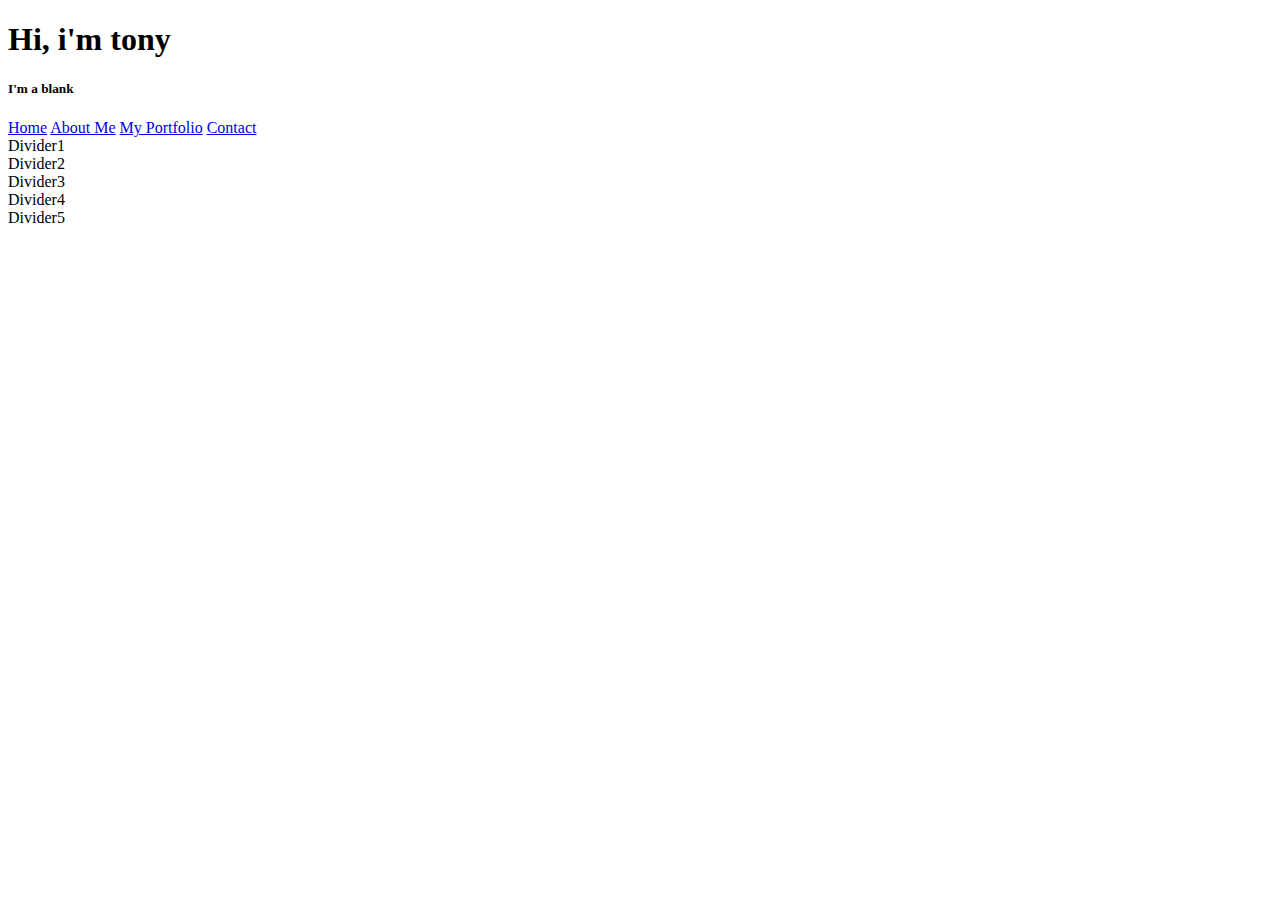
==== index.html @ ded9f0ac "set up some stuff" ====
﻿<!DOCTYPE html>
<html lang="en">
<head>
    
    <title>My Home Page</title>
    <link rel="stylesheet" href="style.css">
</head>
<body onload="draw()">
    <div class="hero-image"></div>
    <div class="hero-text">
        <h1>Hi, i'm tony</h1>
        <h5>I'm a blank</h5>
    </div>
    <div id="navbar">
        <a href="index.html">Home</a>
        <a href="aboutme.html">About Me</a>
        <a href="myportfolio.html">My Portfolio</a>
        <a href="contactpage.html">Contact</a>
    </div>
    <div class="stuff" id="first">Divider1</div>
    <div class="stuff" id="second">Divider2</div>
    <div class="stuff" id="third">Divider3</div>
    <div class="stuff" id="fourth">Divider4</div>
    <div class="stuff" id="fifth">Divider5</div>

</body>
</html>
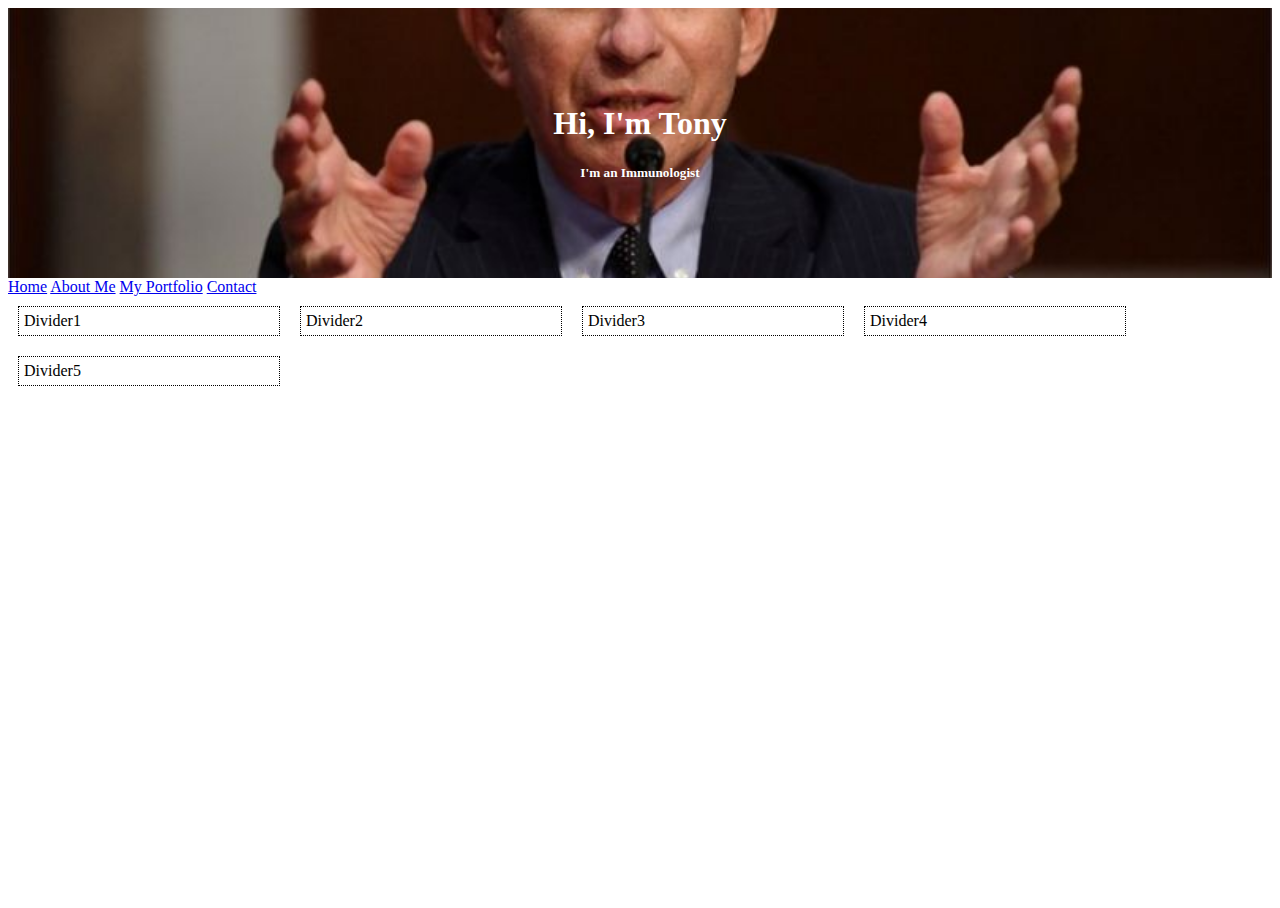
==== commit 8e28fddc: "added css and pic" ====
--- a/index.html
+++ b/index.html
@@ -1,15 +1,16 @@
 ﻿<!DOCTYPE html>
 <html lang="en">
 <head>
-    
+    <meta charset="utf-8">
     <title>My Home Page</title>
     <link rel="stylesheet" href="style.css">
 </head>
 <body onload="draw()">
-    <div class="hero-image"></div>
-    <div class="hero-text">
-        <h1>Hi, i'm tony</h1>
-        <h5>I'm a blank</h5>
+    <div class="hero-image">
+        <div class="hero-text">
+            <h1>Hi, I'm Tony</h1>
+            <h5>I'm an Immunologist</h5>
+        </div>
     </div>
     <div id="navbar">
         <a href="index.html">Home</a>
--- a/style.css
+++ b/style.css
@@ -0,0 +1,36 @@
+﻿/* universal properties */
+body, html {
+    height: 100%;
+}
+.hero-image {
+  background-image: url("fauci.v01.jpg");
+  height: 30%;
+  background-position: center;
+  background-repeat: no-repeat;
+  background-size: cover;
+  position: relative;
+}
+
+/* Center the text over the image. */
+.hero-text {
+  text-align: center;
+  position: absolute;
+  top: 50%;
+  left: 50%;
+  transform: translate(-50%, -50%);
+  color: white;
+}
+
+div.stuff {
+  width: 250px;
+  /* height: fit-content; */
+  word-wrap: break-word;
+  overflow: auto;
+  text-align: left;
+  border-width: 1px;
+  border-style: dotted;
+  border-color: black;
+  float: left;
+  margin: 10px;
+  padding: 5px;
+}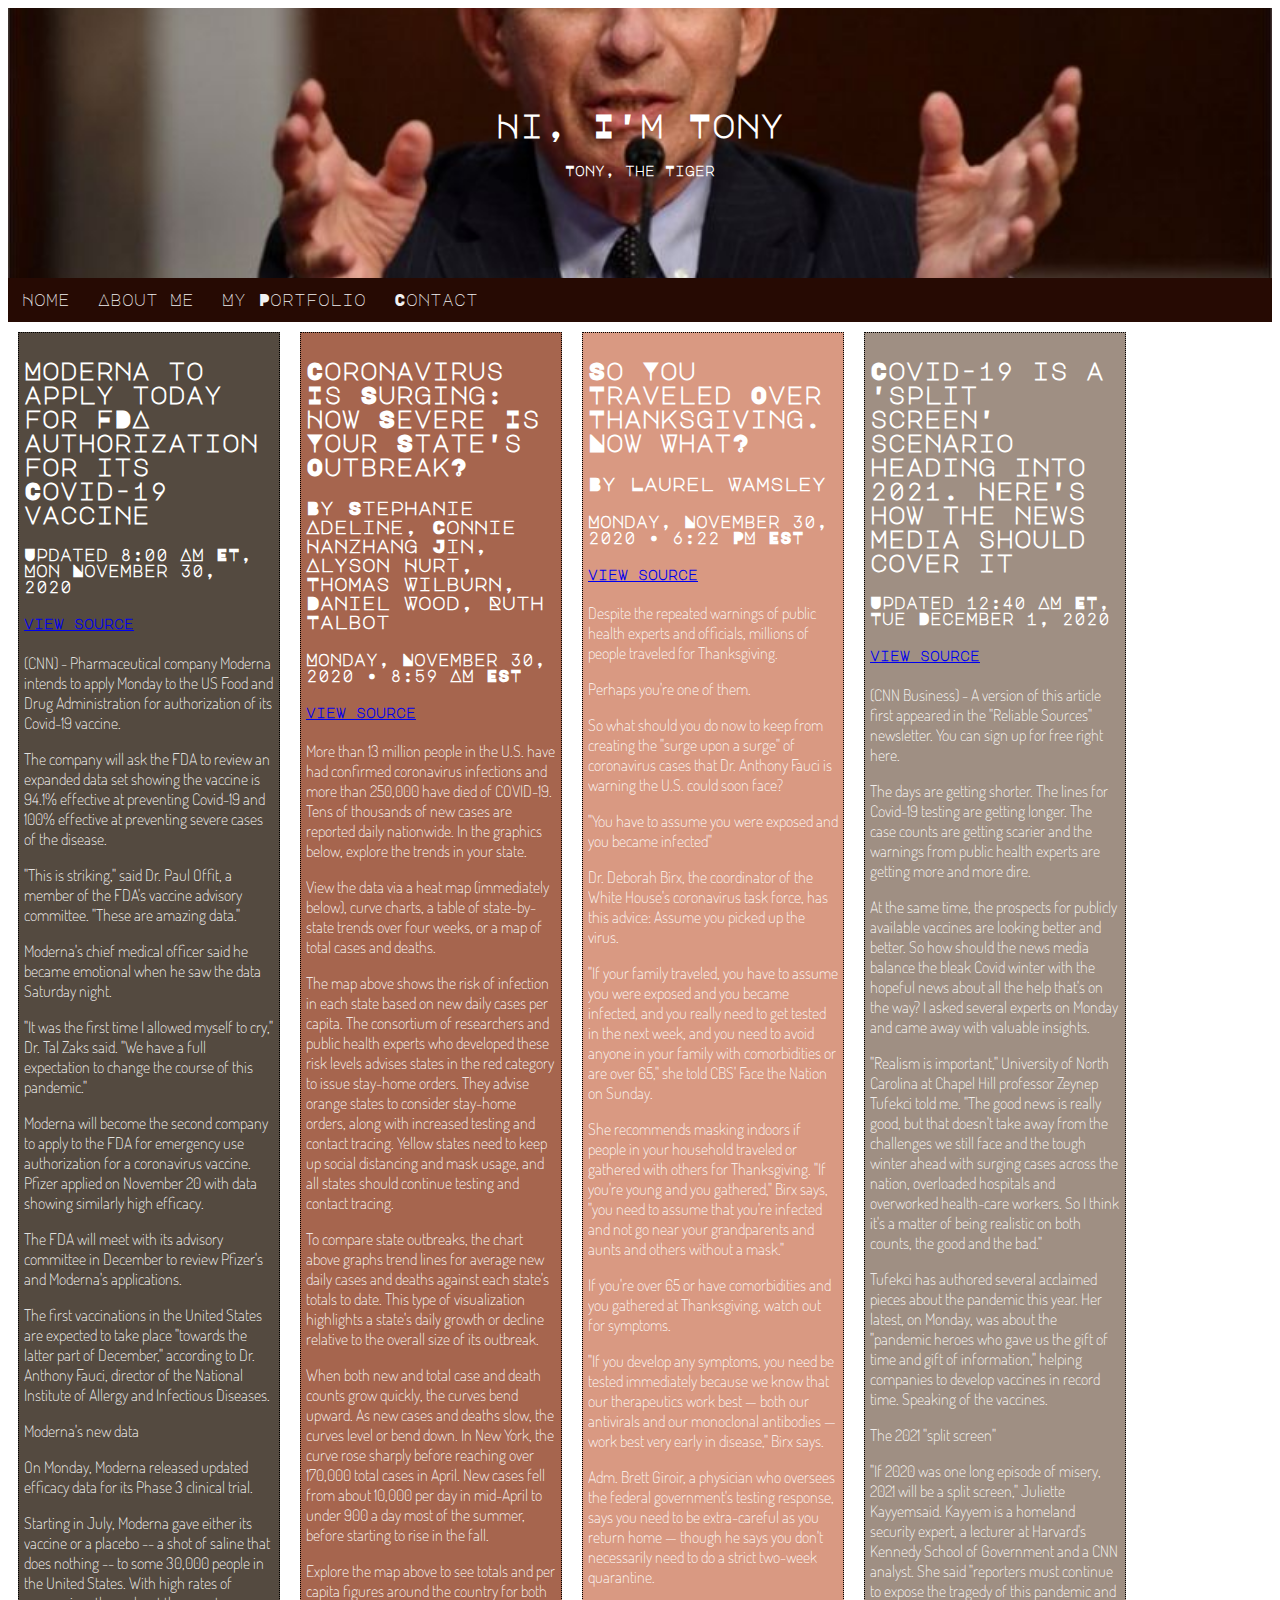
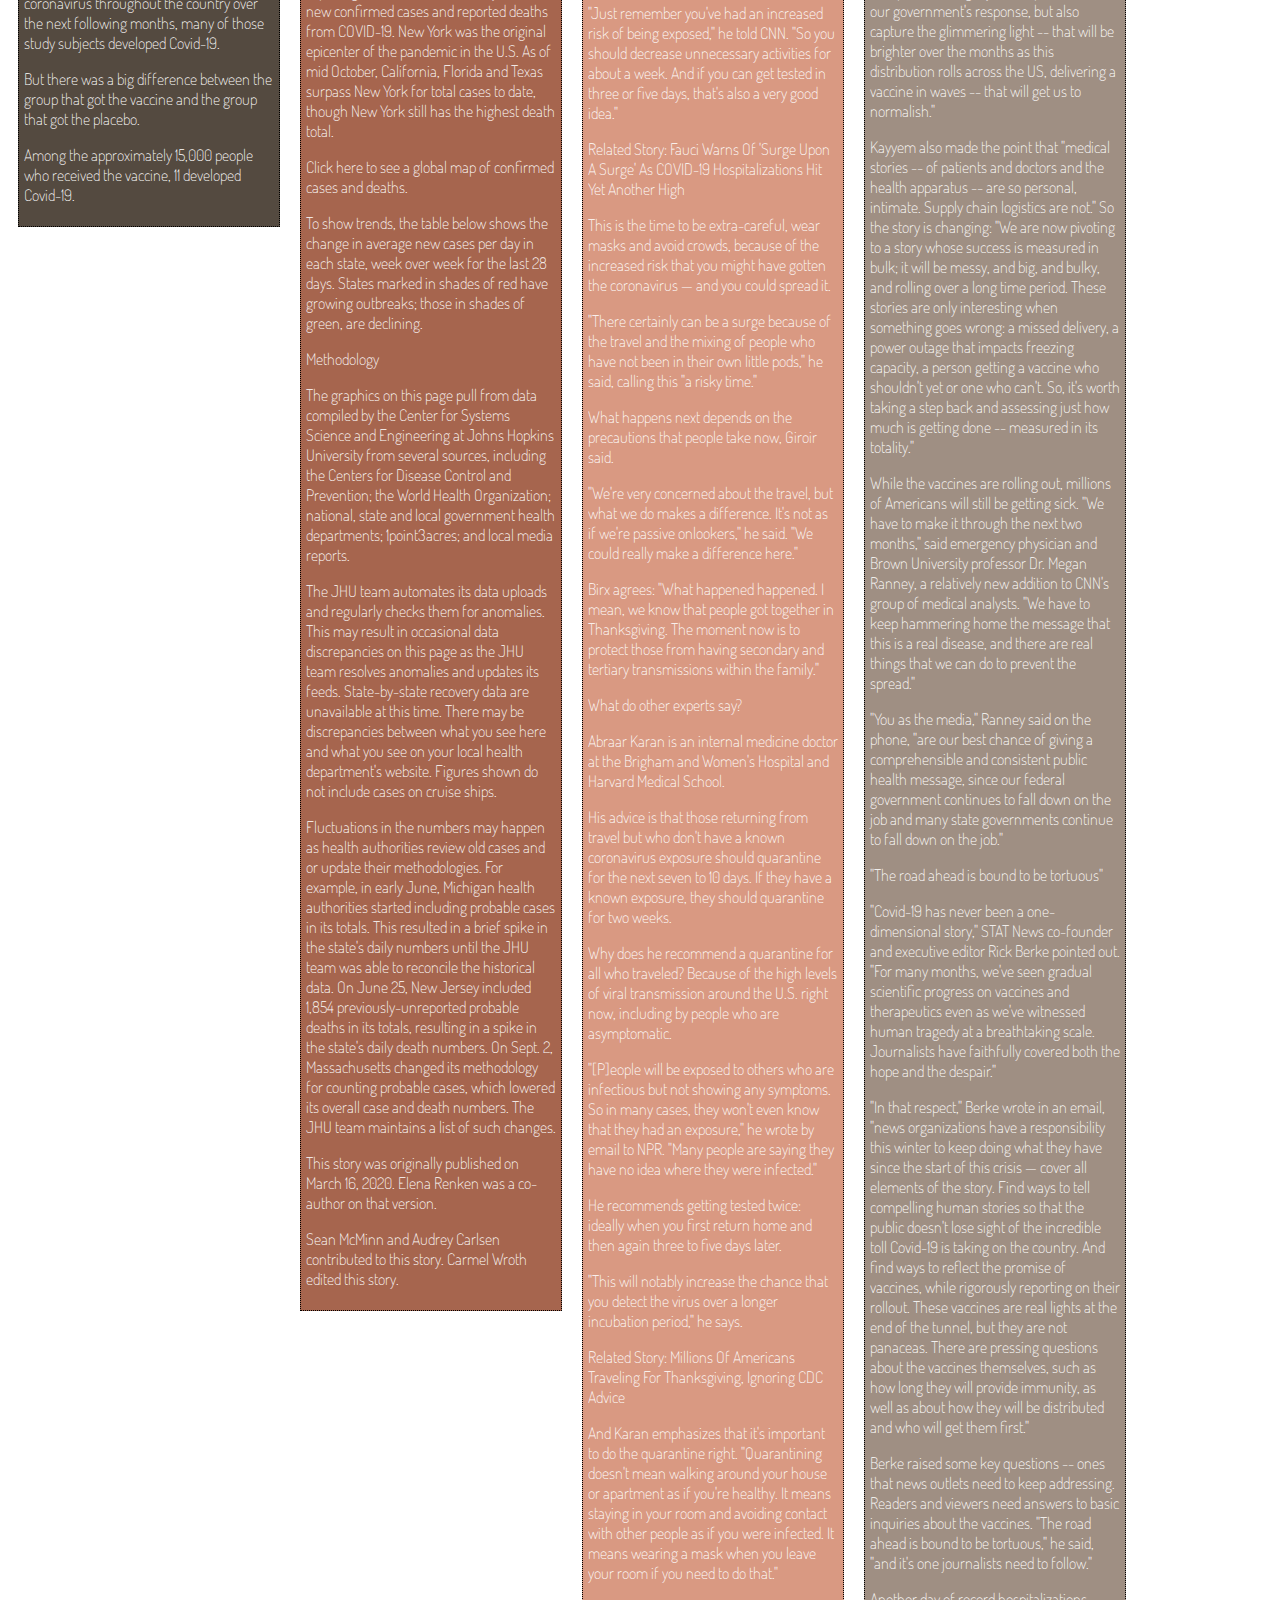
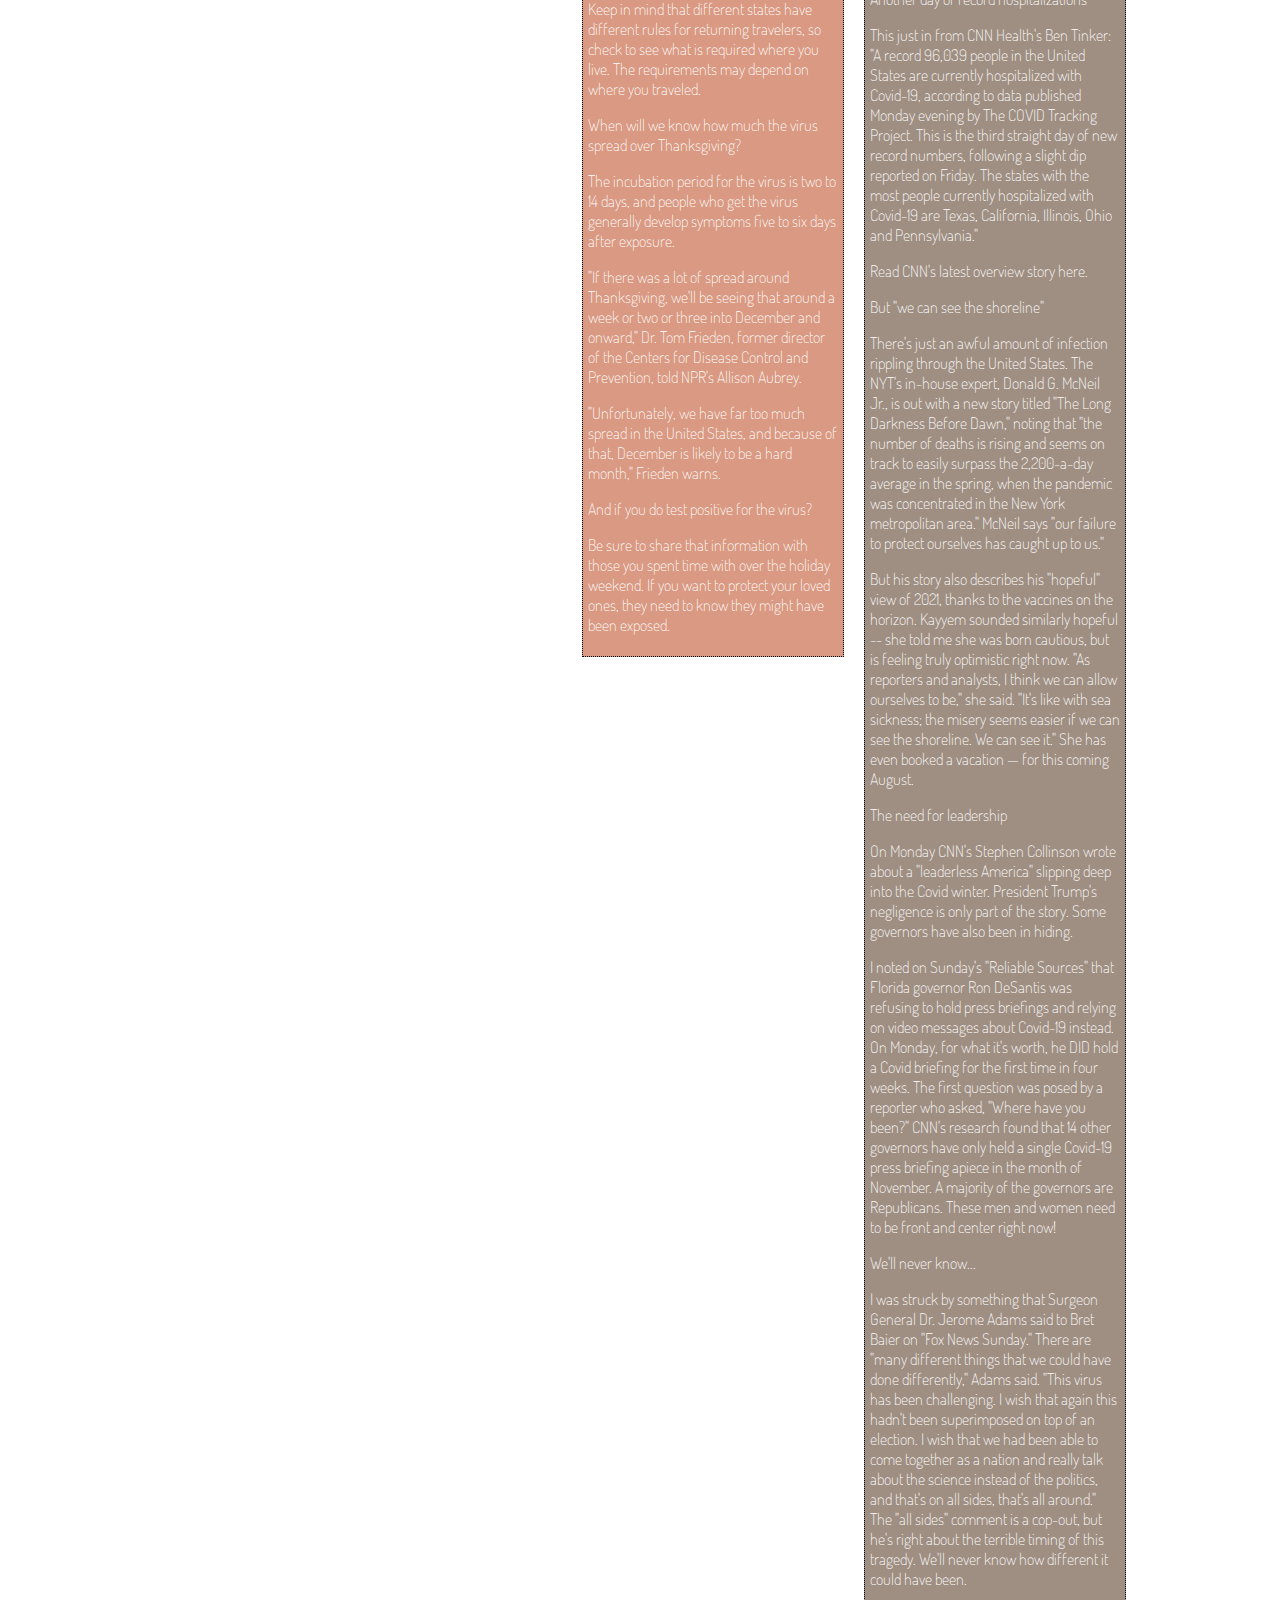
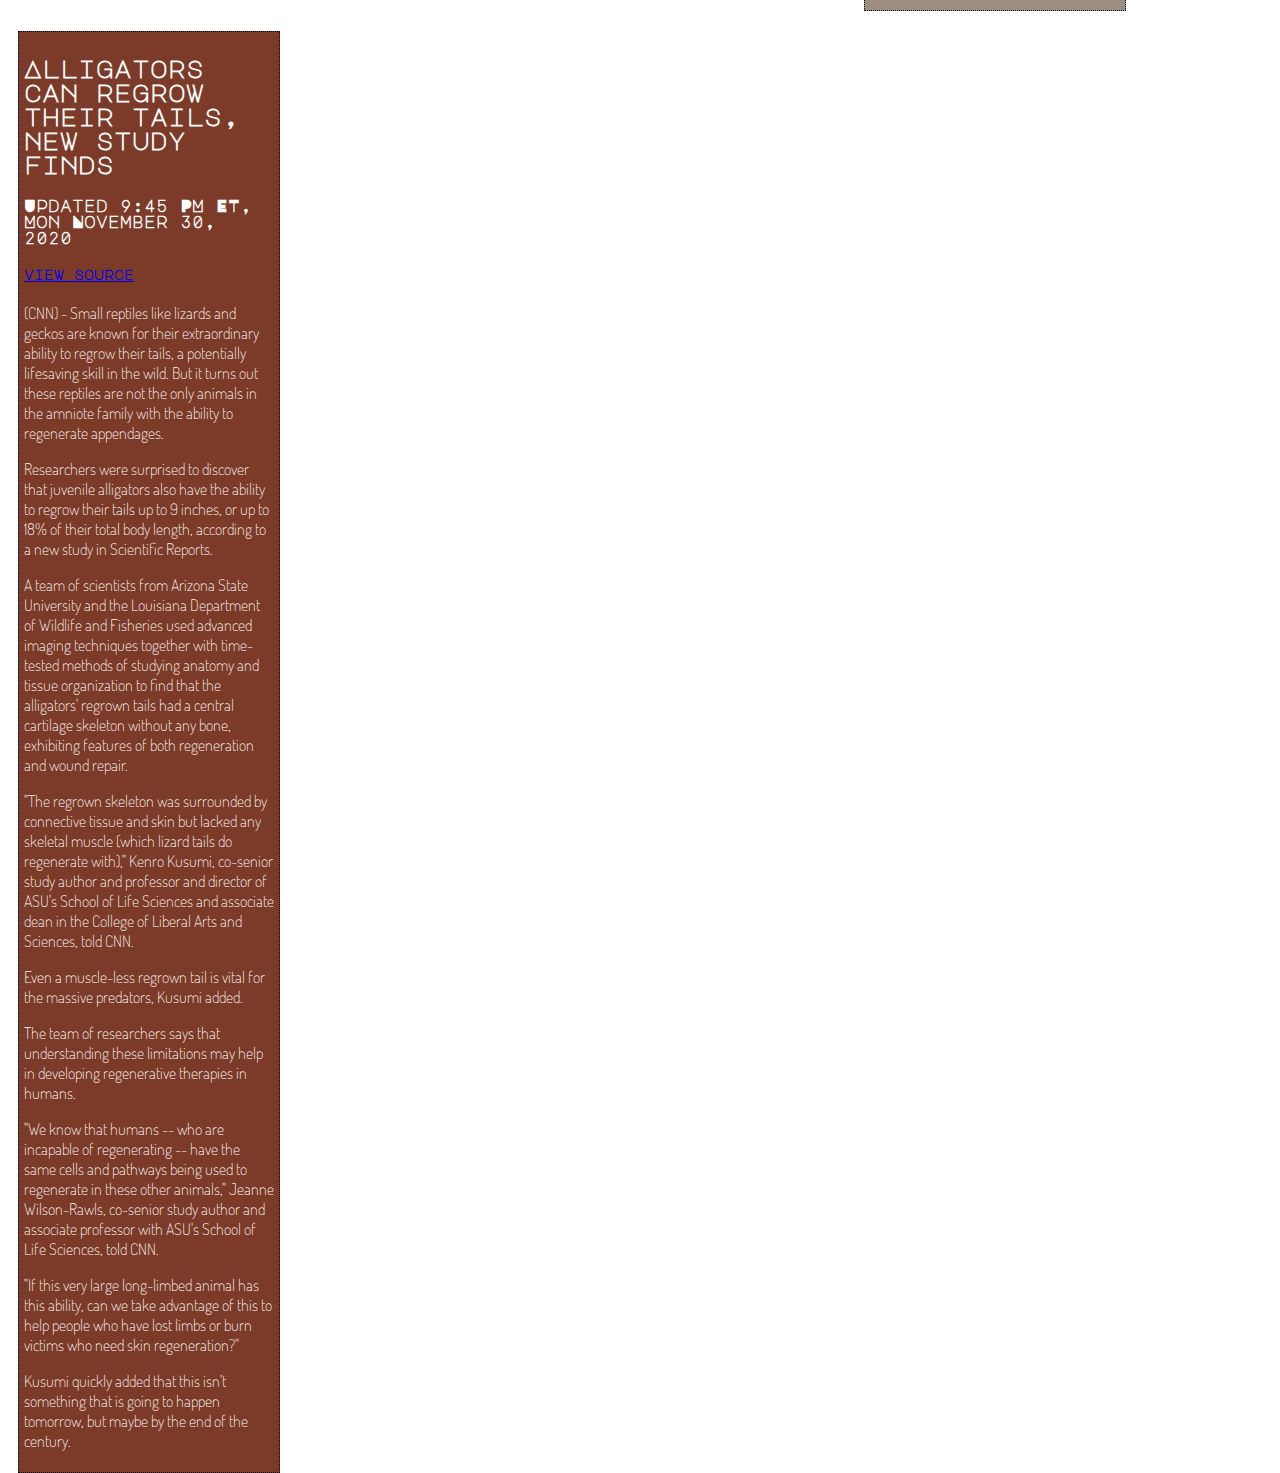
==== commit c5ab6ac9: "finished local site" ====
--- a/index.html
+++ b/index.html
@@ -4,12 +4,14 @@
     <meta charset="utf-8">
     <title>My Home Page</title>
     <link rel="stylesheet" href="style.css">
+    <link rel="preconnect" href="https://fonts.gstatic.com">
+    <link href="https://fonts.googleapis.com/css2?family=Dosis:wght@200;300;400&family=Major+Mono+Display&display=swap" rel="stylesheet">
 </head>
 <body onload="draw()">
     <div class="hero-image">
         <div class="hero-text">
             <h1>Hi, I'm Tony</h1>
-            <h5>I'm an Immunologist</h5>
+            <h5>Tony, the Tiger</h5>
         </div>
     </div>
     <div id="navbar">
@@ -18,11 +20,127 @@
         <a href="myportfolio.html">My Portfolio</a>
         <a href="contactpage.html">Contact</a>
     </div>
-    <div class="stuff" id="first">Divider1</div>
-    <div class="stuff" id="second">Divider2</div>
-    <div class="stuff" id="third">Divider3</div>
-    <div class="stuff" id="fourth">Divider4</div>
-    <div class="stuff" id="fifth">Divider5</div>
-
+    <div class="stuff" id="first">
+        <h2>Moderna to apply today for FDA authorization for its Covid-19 vaccine</h2>
+        <h4>Updated 8:00 AM ET, Mon November 30, 2020</h4>
+        <h5><a href="http://lite.cnn.com/en/article/h_8a9d29406e73343797dbac1d4a23586c" target="_blank">view source</a></h5>
+        <p>(CNN) - Pharmaceutical company Moderna intends to apply Monday to the US Food and Drug Administration for authorization of its Covid-19 vaccine.</p>
+        <p>The company will ask the FDA to review an expanded data set showing the vaccine is 94.1% effective at preventing Covid-19 and 100% effective at preventing severe cases of the disease.</p>
+        <p>"This is striking," said Dr. Paul Offit, a member of the FDA's vaccine advisory committee. "These are amazing data."</p>
+        <p>Moderna's chief medical officer said he became emotional when he saw the data Saturday night.</p>
+        <p>"It was the first time I allowed myself to cry," Dr. Tal Zaks said. "We have a full expectation to change the course of this pandemic."</p>
+        <p>Moderna will become the second company to apply to the FDA for emergency use authorization for a coronavirus vaccine. Pfizer applied on November 20 with data showing similarly high efficacy.</p>
+        <p>The FDA will meet with its advisory committee in December to review Pfizer's and Moderna's applications.</p>
+        <p>The first vaccinations in the United States are expected to take place "towards the latter part of December," according to Dr. Anthony Fauci, director of the National Institute of Allergy and Infectious Diseases.</p>
+        <p>Moderna's new data</p>
+        <p>On Monday, Moderna released updated efficacy data for its Phase 3 clinical trial.</p>
+        <p>Starting in July, Moderna gave either its vaccine or a placebo -- a shot of saline that does nothing -- to some 30,000 people in the United States. With high rates of coronavirus throughout the country over the next following months, many of those study subjects developed Covid-19.</p>
+        <p>But there was a big difference between the group that got the vaccine and the group that got the placebo.</p>
+        <p>Among the approximately 15,000 people who received the vaccine, 11 developed Covid-19.</p>
+    </div>
+    <div class="stuff" id="second">
+        <h2>Coronavirus Is Surging: How Severe Is Your State's Outbreak?</h2>
+        <h3>By Stephanie Adeline, Connie Hanzhang Jin, Alyson Hurt, Thomas Wilburn, Daniel Wood, Ruth Talbot</h3>
+        <h4>Monday, November 30, 2020 • 8:59 AM EST</h4>
+        <h5><a href="https://text.npr.org/816707182" target="_blank">view source</a></h5>
+        <p>More than 13 million people in the U.S. have had confirmed coronavirus infections and more than 250,000 have died of COVID-19. Tens of thousands of new cases are reported daily nationwide. In the graphics below, explore the trends in your state.</p>
+        <p>View the data via a heat map (immediately below), curve charts, a table of state-by-state trends over four weeks, or a map of total cases and deaths.</p>
+        <p>The map above shows the risk of infection in each state based on new daily cases per capita. The consortium of researchers and public health experts who developed these risk levels advises states in the red category to issue stay-home orders. They advise orange states to consider stay-home orders, along with increased testing and contact tracing. Yellow states need to keep up social distancing and mask usage, and all states should continue testing and contact tracing.</p>
+        <p>To compare state outbreaks, the chart above graphs trend lines for average new daily cases and deaths against each state's totals to date. This type of visualization highlights a state's daily growth or decline relative to the overall size of its outbreak.</p>
+        <p>When both new and total case and death counts grow quickly, the curves bend upward. As new cases and deaths slow, the curves level or bend down. In New York, the curve rose sharply before reaching over 170,000 total cases in April. New cases fell from about 10,000 per day in mid-April to under 900 a day most of the summer, before starting to rise in the fall.</p>
+        <p>Explore the map above to see totals and per capita figures around the country for both new confirmed cases and reported deaths from COVID-19. New York was the original epicenter of the pandemic in the U.S. As of mid October, California, Florida and Texas surpass New York for total cases to date, though New York still has the highest death total.</p>
+        <p>Click here to see a global map of confirmed cases and deaths.</p>
+        <p>To show trends, the table below shows the change in average new cases per day in each state, week over week for the last 28 days. States marked in shades of red have growing outbreaks; those in shades of green, are declining.</p>
+        <p>Methodology</p>
+        <p>The graphics on this page pull from data compiled by the Center for Systems Science and Engineering at Johns Hopkins University from several sources, including the Centers for Disease Control and Prevention; the World Health Organization; national, state and local government health departments; 1point3acres; and local media reports.</p>
+        <p>The JHU team automates its data uploads and regularly checks them for anomalies. This may result in occasional data discrepancies on this page as the JHU team resolves anomalies and updates its feeds. State-by-state recovery data are unavailable at this time. There may be discrepancies between what you see here and what you see on your local health department's website. Figures shown do not include cases on cruise ships.</p>
+        <p>Fluctuations in the numbers may happen as health authorities review old cases and or update their methodologies. For example, in early June, Michigan health authorities started including probable cases in its totals. This resulted in a brief spike in the state's daily numbers until the JHU team was able to reconcile the historical data. On June 25, New Jersey included 1,854 previously-unreported probable deaths in its totals, resulting in a spike in the state's daily death numbers. On Sept. 2, Massachusetts changed its methodology for counting probable cases, which lowered its overall case and death numbers. The JHU team maintains a list of such changes.</p>
+        <p>This story was originally published on March 16, 2020. Elena Renken was a co-author on that version.</p>
+        <p>Sean McMinn and Audrey Carlsen contributed to this story. Carmel Wroth edited this story.</p>
+    </div>
+    <div class="stuff" id="third">
+        <h2>So You Traveled Over Thanksgiving. Now What?</h2>
+        <h3>By Laurel Wamsley</h3>
+        <h4>Monday, November 30, 2020 • 6:22 PM EST</h4>
+        <h5><a href="https://text.npr.org/940190370" target="_blank">view source</a></h5>
+        <p>Despite the repeated warnings of public health experts and officials, millions of people traveled for Thanksgiving.</p>
+        <p>Perhaps you're one of them.</p>
+        <p>So what should you do now to keep from creating the "surge upon a surge" of coronavirus cases that Dr. Anthony Fauci is warning the U.S. could soon face?</p>
+        <p>"You have to assume you were exposed and you became infected"</p>
+        <p>Dr. Deborah Birx, the coordinator of the White House's coronavirus task force, has this advice: Assume you picked up the virus.</p>
+        <p>"If your family traveled, you have to assume you were exposed and you became infected, and you really need to get tested in the next week, and you need to avoid anyone in your family with comorbidities or are over 65," she told CBS' Face the Nation on Sunday.</p>
+        <p>She recommends masking indoors if people in your household traveled or gathered with others for Thanksgiving. "If you're young and you gathered," Birx says, "you need to assume that you're infected and not go near your grandparents and aunts and others without a mask."</p>
+        <p>If you're over 65 or have comorbidities and you gathered at Thanksgiving, watch out for symptoms.</p>
+        <p>"If you develop any symptoms, you need be tested immediately because we know that our therapeutics work best — both our antivirals and our monoclonal antibodies — work best very early in disease," Birx says.</p>
+        <p>Adm. Brett Giroir, a physician who oversees the federal government's testing response, says you need to be extra-careful as you return home — though he says you don't necessarily need to do a strict two-week quarantine.</p>
+        <p>"Just remember you've had an increased risk of being exposed," he told CNN. "So you should decrease unnecessary activities for about a week. And if you can get tested in three or five days, that's also a very good idea."</p>
+        <p>Related Story: Fauci Warns Of 'Surge Upon A Surge' As COVID-19 Hospitalizations Hit Yet Another High</p>
+        <p>This is the time to be extra-careful, wear masks and avoid crowds, because of the increased risk that you might have gotten the coronavirus — and you could spread it.</p>
+        <p>"There certainly can be a surge because of the travel and the mixing of people who have not been in their own little pods," he said, calling this "a risky time."</p>
+        <p>What happens next depends on the precautions that people take now, Giroir said.</p>
+        <p>"We're very concerned about the travel, but what we do makes a difference. It's not as if we're passive onlookers," he said. "We could really make a difference here."</p>
+        <p>Birx agrees: "What happened happened. I mean, we know that people got together in Thanksgiving. The moment now is to protect those from having secondary and tertiary transmissions within the family."</p>
+        <p>What do other experts say?</p>
+        <p>Abraar Karan is an internal medicine doctor at the Brigham and Women's Hospital and Harvard Medical School.</p>
+        <p>His advice is that those returning from travel but who don't have a known coronavirus exposure should quarantine for the next seven to 10 days. If they have a known exposure, they should quarantine for two weeks.</p>
+        <p>Why does he recommend a quarantine for all who traveled? Because of the high levels of viral transmission around the U.S. right now, including by people who are asymptomatic.</p>
+        <p>"[P]eople will be exposed to others who are infectious but not showing any symptoms. So in many cases, they won't even know that they had an exposure," he wrote by email to NPR. "Many people are saying they have no idea where they were infected."</p>
+        <p>He recommends getting tested twice: ideally when you first return home and then again three to five days later.</p>
+        <p>"This will notably increase the chance that you detect the virus over a longer incubation period," he says.</p>
+        <p>Related Story: Millions Of Americans Traveling For Thanksgiving, Ignoring CDC Advice</p>
+        <p>And Karan emphasizes that it's important to do the quarantine right. "Quarantining doesn't mean walking around your house or apartment as if you're healthy. It means staying in your room and avoiding contact with other people as if you were infected. It means wearing a mask when you leave your room if you need to do that."</p>
+        <p>Keep in mind that different states have different rules for returning travelers, so check to see what is required where you live. The requirements may depend on where you traveled.</p>
+        <p>When will we know how much the virus spread over Thanksgiving?</p>
+        <p>The incubation period for the virus is two to 14 days, and people who get the virus generally develop symptoms five to six days after exposure.</p>
+        <p>"If there was a lot of spread around Thanksgiving, we'll be seeing that around a week or two or three into December and onward," Dr. Tom Frieden, former director of the Centers for Disease Control and Prevention, told NPR's Allison Aubrey.</p>
+        <p>"Unfortunately, we have far too much spread in the United States, and because of that, December is likely to be a hard month," Frieden warns.</p>
+        <p>And if you do test positive for the virus?</p>
+        <p>Be sure to share that information with those you spent time with over the holiday weekend. If you want to protect your loved ones, they need to know they might have been exposed.</p>
+    </div>
+    <div class="stuff" id="fourth">
+        <h2>Covid-19 is a 'split screen' scenario heading into 2021. Here's how the news media should cover it</h2>
+        <h4>Updated 12:40 AM ET, Tue December 1, 2020</h4>
+        <h5><a href="http://lite.cnn.com/en/article/h_a15e4ca5091a490ee3ab25d85f31c943" target="_blank">view source</a></h5>
+        <p>(CNN Business) - A version of this article first appeared in the "Reliable Sources" newsletter. You can sign up for free right here.</p>
+        <p>The days are getting shorter. The lines for Covid-19 testing are getting longer. The case counts are getting scarier and the warnings from public health experts are getting more and more dire.</p>
+        <p>At the same time, the prospects for publicly available vaccines are looking better and better. So how should the news media balance the bleak Covid winter with the hopeful news about all the help that's on the way? I asked several experts on Monday and came away with valuable insights.</p>
+        <p>"Realism is important," University of North Carolina at Chapel Hill professor Zeynep Tufekci told me. "The good news is really good, but that doesn't take away from the challenges we still face and the tough winter ahead with surging cases across the nation, overloaded hospitals and overworked health-care workers. So I think it's a matter of being realistic on both counts, the good and the bad."</p>
+        <p>Tufekci has authored several acclaimed pieces about the pandemic this year. Her latest, on Monday, was about the "pandemic heroes who gave us the gift of time and gift of information," helping companies to develop vaccines in record time. Speaking of the vaccines.</p>
+        <p>The 2021 "split screen"</p>
+        <p>"If 2020 was one long episode of misery, 2021 will be a split screen," Juliette Kayyemsaid. Kayyem is a homeland security expert, a lecturer at Harvard's Kennedy School of Government and a CNN analyst. She said "reporters must continue to expose the tragedy of this pandemic and our government's response, but also capture the glimmering light -- that will be brighter over the months as this distribution rolls across the US, delivering a vaccine in waves -- that will get us to normalish."</p>
+        <p>Kayyem also made the point that "medical stories -- of patients and doctors and the health apparatus -- are so personal, intimate. Supply chain logistics are not." So the story is changing: "We are now pivoting to a story whose success is measured in bulk; it will be messy, and big, and bulky, and rolling over a long time period. These stories are only interesting when something goes wrong: a missed delivery, a power outage that impacts freezing capacity, a person getting a vaccine who shouldn't yet or one who can't. So, it's worth taking a step back and assessing just how much is getting done -- measured in its totality."</p>
+        <p>While the vaccines are rolling out, millions of Americans will still be getting sick. "We have to make it through the next two months," said emergency physician and Brown University professor Dr. Megan Ranney, a relatively new addition to CNN's group of medical analysts. "We have to keep hammering home the message that this is a real disease, and there are real things that we can do to prevent the spread."</p>
+        <p>"You as the media," Ranney said on the phone, "are our best chance of giving a comprehensible and consistent public health message, since our federal government continues to fall down on the job and many state governments continue to fall down on the job."</p>
+        <p>"The road ahead is bound to be tortuous"</p>
+        <p>"Covid-19 has never been a one-dimensional story," STAT News co-founder and executive editor Rick Berke pointed out. "For many months, we've seen gradual scientific progress on vaccines and therapeutics even as we've witnessed human tragedy at a breathtaking scale. Journalists have faithfully covered both the hope and the despair."</p>
+        <p>"In that respect," Berke wrote in an email, "news organizations have a responsibility this winter to keep doing what they have since the start of this crisis — cover all elements of the story. Find ways to tell compelling human stories so that the public doesn't lose sight of the incredible toll Covid-19 is taking on the country. And find ways to reflect the promise of vaccines, while rigorously reporting on their rollout. These vaccines are real lights at the end of the tunnel, but they are not panaceas. There are pressing questions about the vaccines themselves, such as how long they will provide immunity, as well as about how they will be distributed and who will get them first."</p>
+        <p>Berke raised some key questions -- ones that news outlets need to keep addressing. Readers and viewers need answers to basic inquiries about the vaccines. "The road ahead is bound to be tortuous," he said, "and it's one journalists need to follow."</p>
+        <p>Another day of record hospitalizations</p>
+        <p>This just in from CNN Health's Ben Tinker: "A record 96,039 people in the United States are currently hospitalized with Covid-19, according to data published Monday evening by The COVID Tracking Project. This is the third straight day of new record numbers, following a slight dip reported on Friday. The states with the most people currently hospitalized with Covid-19 are Texas, California, Illinois, Ohio and Pennsylvania."</p>
+        <p>Read CNN's latest overview story here.</p>
+        <p>But "we can see the shoreline"</p>
+        <p>There's just an awful amount of infection rippling through the United States. The NYT's in-house expert, Donald G. McNeil Jr., is out with a new story titled "The Long Darkness Before Dawn," noting that "the number of deaths is rising and seems on track to easily surpass the 2,200-a-day average in the spring, when the pandemic was concentrated in the New York metropolitan area." McNeil says "our failure to protect ourselves has caught up to us."</p>
+        <p>But his story also describes his "hopeful" view of 2021, thanks to the vaccines on the horizon. Kayyem sounded similarly hopeful -- she told me she was born cautious, but is feeling truly optimistic right now. "As reporters and analysts, I think we can allow ourselves to be," she said. "It's like with sea sickness; the misery seems easier if we can see the shoreline. We can see it." She has even booked a vacation — for this coming August.</p>
+        <p>The need for leadership</p>
+        <p>On Monday CNN's Stephen Collinson wrote about a "leaderless America" slipping deep into the Covid winter. President Trump's negligence is only part of the story. Some governors have also been in hiding.</p>
+        <p>I noted on Sunday's "Reliable Sources" that Florida governor Ron DeSantis was refusing to hold press briefings and relying on video messages about Covid-19 instead. On Monday, for what it's worth, he DID hold a Covid briefing for the first time in four weeks. The first question was posed by a reporter who asked, "Where have you been?" CNN's research found that 14 other governors have only held a single Covid-19 press briefing apiece in the month of November. A majority of the governors are Republicans. These men and women need to be front and center right now!</p>
+        <p>We'll never know...</p>
+        <p>I was struck by something that Surgeon General Dr. Jerome Adams said to Bret Baier on "Fox News Sunday." There are "many different things that we could have done differently," Adams said. "This virus has been challenging. I wish that again this hadn't been superimposed on top of an election. I wish that we had been able to come together as a nation and really talk about the science instead of the politics, and that's on all sides, that's all around." The "all sides" comment is a cop-out, but he's right about the terrible timing of this tragedy. We'll never know how different it could have been.</p>
+    </div>
+    <div class="stuff" id="fifth">
+        <h2>Alligators can regrow their tails, new study finds</h2>
+        <h4>Updated 9:45 PM ET, Mon November 30, 2020</h4>
+        <h5><a href="http://lite.cnn.com/en/article/h_f6891874651fafd9df24466fef263629" target="_blank">view source</a></h5>
+        <p>(CNN) - Small reptiles like lizards and geckos are known for their extraordinary ability to regrow their tails, a potentially lifesaving skill in the wild. But it turns out these reptiles are not the only animals in the amniote family with the ability to regenerate appendages.</p>
+        <p>Researchers were surprised to discover that juvenile alligators also have the ability to regrow their tails up to 9 inches, or up to 18% of their total body length, according to a new study in Scientific Reports.</p>
+        <p>A team of scientists from Arizona State University and the Louisiana Department of Wildlife and Fisheries used advanced imaging techniques together with time-tested methods of studying anatomy and tissue organization to find that the alligators' regrown tails had a central cartilage skeleton without any bone, exhibiting features of both regeneration and wound repair.</p>
+        <p>"The regrown skeleton was surrounded by connective tissue and skin but lacked any skeletal muscle (which lizard tails do regenerate with)," Kenro Kusumi, co-senior study author and professor and director of ASU's School of Life Sciences and associate dean in the College of Liberal Arts and Sciences, told CNN.</p>
+        <p>Even a muscle-less regrown tail is vital for the massive predators, Kusumi added.</p>
+        <p>The team of researchers says that understanding these limitations may help in developing regenerative therapies in humans.</p>
+        <p>"We know that humans -- who are incapable of regenerating -- have the same cells and pathways being used to regenerate in these other animals," Jeanne Wilson-Rawls, co-senior study author and associate professor with ASU's School of Life Sciences, told CNN.</p>
+        <p>"If this very large long-limbed animal has this ability, can we take advantage of this to help people who have lost limbs or burn victims who need skin regeneration?"</p>
+        <p>Kusumi quickly added that this isn't something that is going to happen tomorrow, but maybe by the end of the century.</p>
+    </div>
+    <script src="navbar.v01.js"></script>
 </body>
 </html>--- a/style.css
+++ b/style.css
@@ -1,6 +1,15 @@
 ﻿/* universal properties */
 body, html {
     height: 100%;
+    font-family: 'Dosis', sans-serif;
+    /* font-family rule copied from Google Fonts */
+    font-weight: 200;
+    color: white;
+}
+/* use Major Mono Display for all headings h1—h6 */
+h1, h2, h3, h4, h5, h6 {
+  font-family: 'Major Mono Display', monospace;
+    /* font-family rule copied from Google Fonts */
 }
 .hero-image {
   background-image: url("fauci.v01.jpg");
@@ -33,4 +42,65 @@
   float: left;
   margin: 10px;
   padding: 5px;
+}
+
+div#first {
+  background-color: #544A40;
+  /*dark grey*/
+}
+
+div#second {
+  background-color: #A6654E;
+  /*rust*/
+}
+
+div#third {
+  background-color: #D99982;
+  /*light skin color*/
+}
+
+div#fourth {
+  background-color: #9F8F83;
+  /*light grey*/
+}
+
+div#fifth {
+  background-color: #7C3B29;
+  /*darker rust*/
+}
+
+/* Style the navbar */
+#navbar {
+  overflow: hidden;
+  background-color: #260A03;
+}
+
+/* Navbar links */
+#navbar a {
+  float: left;
+  display: block;
+  color: #f2f2f2;
+  font-family: 'Major Mono Display', monospace;
+    /* font-family rule copied from Google Fonts */
+  text-align: center;
+  padding: 14px;
+  text-decoration: none;
+}
+
+/* Change color + highlight on hover. */
+#navbar a:hover {
+  color: hotpink;
+  background-color: white;
+}
+
+/* The sticky class is added to the navbar with JS when it reaches its scroll position */
+.sticky {
+  position: fixed;
+  top: 0;
+  width: 100%;
+}
+
+/* Add some top padding to the page content to prevent sudden quick movement (as the navigation bar gets a new position at the top of the page (position:fixed and top:0) */
+.sticky + .content {
+  padding-top: 60px;
 }